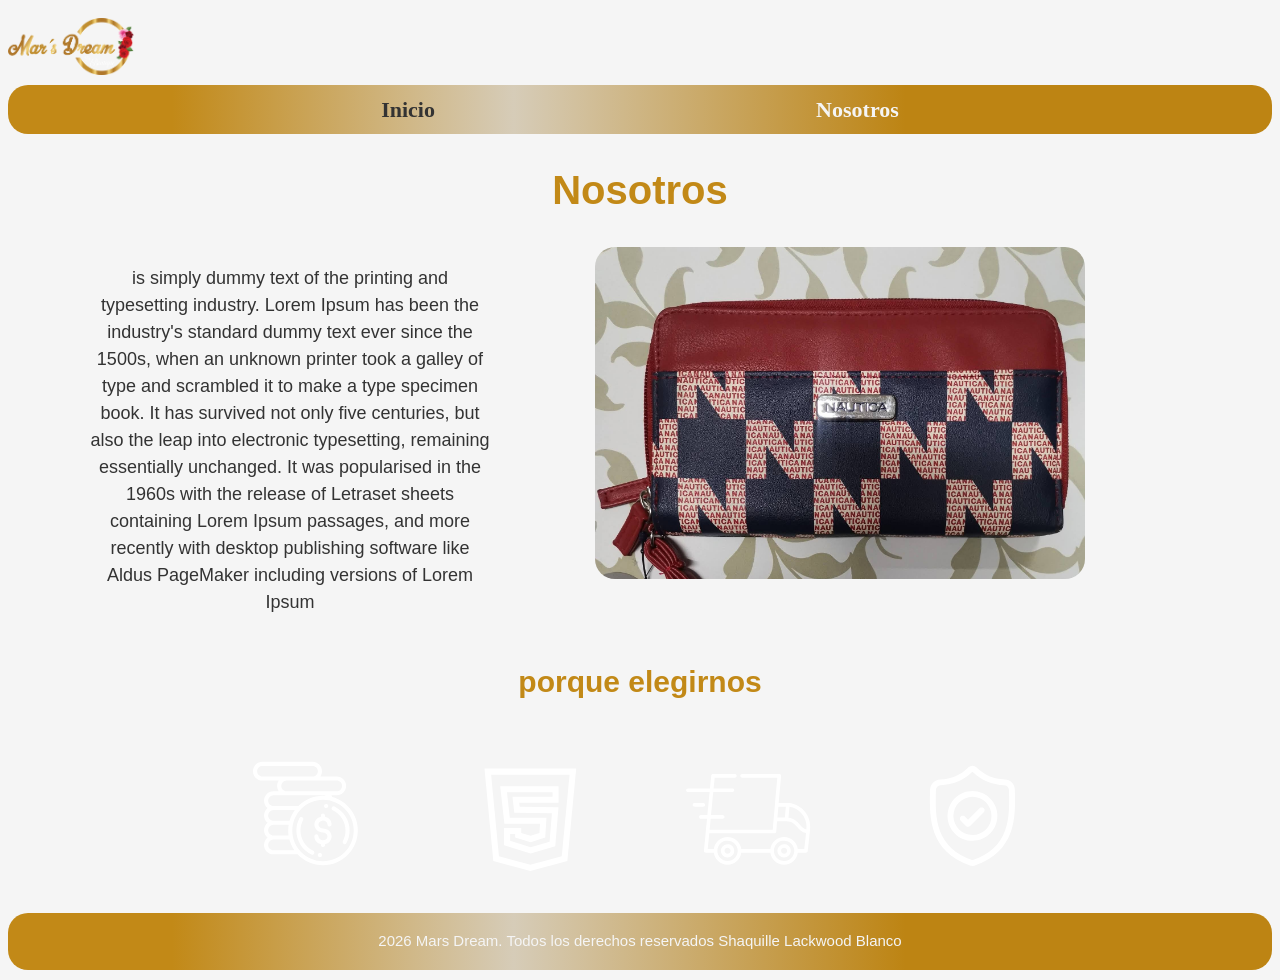
==== nosotros.html @ e01a8fad "finalizado" ====
<!DOCTYPE html>
<html lang="en">
<head>
    <meta charset="UTF-8">
    <meta name="viewport" content="width=device-width, initial-scale=1.0">
    <title>Store page</title>
    <link rel="icon" type="image/png" href="img/mars_dream.png">
    <link rel="preload" href="css/styles.css" as="style">
    <link href="css/styles.css" rel="stylesheet">
    <link rel="preload" href="css/normalize.css" as="style">
    <link rel="stylesheet" href="normalize.css">
    <link rel="preconnect" href="https://fonts.googleapis.com">
    <link rel="preconnect" href="https://fonts.gstatic.com" crossorigin>
    <link href="https://fonts.googleapis.com/css2?family=Playfair+Display:wght@400..900&display=swap" rel="stylesheet">
</head>
<body>      
      <header class="header"> 
        <a class="header__logo" href="index.html">
            <img src="img/mars_dream.png" alt="mars_logo">
        </a>
      </header>
            <nav class="navegacion">
                <a class="navegacion__link" href="index.html">Inicio</a>
                <a class="navegacion__link--active" href="nosotros.html">Nosotros</a>
            </nav>
      <main class="contenedor">
        <h1>Nosotros</h1>
        <div class="nosotros">
          <img class="nosotros__imagen" src="img/17.1.jpg" alt="imagen_nosotros">
          <p class="nosotros_text">
            is simply dummy text of the printing and typesetting industry. Lorem Ipsum 
            has been the industry's standard dummy text ever since the 1500s, when an unknown 
            printer took a galley of type and scrambled it to make a type specimen book. It has 
            survived not only five centuries, but also the leap into electronic typesetting, remaining 
            essentially unchanged. It was popularised in the 1960s with the release of Letraset sheets 
            containing Lorem Ipsum passages, and more recently with desktop publishing software like Aldus 
            PageMaker including versions of Lorem Ipsum
          </p>
        </div>
        <h2>porque elegirnos</h2>
        <div class="iconos">
          <img class="iconos__img" src="img/icono_1.png" alt="img">
          <img class="iconos__img" src="img/icono_2.png" alt="img">
          <img class="iconos__img" src="img/icono_3.png" alt="img">
          <img class="iconos__img" src="img/icono_4.png" alt="img">
        </div>
      </main>
      <footer class="footer">
            <p class="footer__text">2026 Mars Dream. Todos los derechos reservados Shaquille Lackwood Blanco</p>
      </footer>
        
</body>
</html>
---- css/styles.css ----
:root{
    /*paleta de colores****************************/
    --base: #f5f5f5;
    --oscuro: #333;
    --gris: #8f8585;
    --dorado: rgba(194, 137, 23, 1);
    /*fuentes***************************************/
    --fuente_principal: 'Arial', Helvetica, sans-serif;
}

html {
  box-sizing: border-box;
  font-size: 62.5%;
  scroll-snap-type: y mandatory;
}
*, *:before, *:after {
  box-sizing: inherit;
}

/*globales*****************************************/

body{
    font-size: 1.6rem;
    line-height: 1.5;
    background-color: var(--base);
}

p{
    font-family: Arial, Helvetica, sans-serif;
   
}

a{
    text-decoration: none;
    color: var(--base);
    font-size: 2.2rem;
    font-weight: bold;
    padding: .8rem;
}

h1, h2, h3{
    text-align: center;
    color: var(--dorado);
    font-family: var(--fuente_principal);
}

h1{
    font-size: 4rem;
}
h2{
    font-size: 3rem;
}
h3{
    font-size: 2rem;
}

img{
    max-width: 100%;
}

.container{
    max-width: 120rem;
    margin: 0 auto;
}

/*header design*********************************************/
.header{
    display: flex;
    justify-content: left;
}

.header__logo{
    width: 10%;
    display: flex;
    flex-direction: column;
    padding: 1rem 0;
}

@media (max-width: 988px) {
    .header{
        display: flex;
        justify-content: center   
    }
    .header__logo{
        width: 20%;
    }
        }
@media (max-width: 393px) {
    .header{
        display: flex;
        justify-content: center   
    }
    .header__logo{
        width: 30%;
    }
        }

/*footer***********************************************************/
.footer{
    background: linear-gradient(90deg, rgba(194, 137, 23, 1) 13%, rgba(214, 204, 184, 1) 40%, rgba(189, 132, 19, 1) 71%);
    padding: .2rem;
    margin: 1rem auto;
    border-radius: 2rem;
}    
.footer__text{
    font-family: var(--fuente_principal);
    color: var(--base);
    font-size: 1.5rem;
    text-align: center;
}
        
/*nav design***********************************/
    .navegacion{
        background: linear-gradient(90deg, rgba(194, 137, 23, 1) 13%, rgba(214, 204, 184, 1) 40%, rgba(189, 132, 19, 1) 71%);
        display: flex;
        justify-content: space-evenly;
        border-radius: 2rem;
    }
    @media (max-width: 988px) {
        .navegacion{
            flex-direction: column;
            align-items: center;
        }
    }
   /* mouse over interaccion del navegador de pagina*/ 
   .navegacion__link,
   .navegacion__link--active :hover{
    color: var(--oscuro);
   }
 
/*design del main********************************************************/

/*grid*******************************************/
   .grid{
    display: grid;
    grid-template-columns: repeat(2, 1fr);
    justify-content: center;
    column-gap: 2rem;
   }
   @media (min-width: 450px) {
       .grid{
           grid-template-columns: repeat(3, 1fr);
       }
   }
 
   .shadow{
        box-shadow: 0px 2px 53px -24px rgba(194,137,23,0.75);
        -webkit-box-shadow: 0px 2px 53px -24px rgba(194,137,23,0.75);
        -moz-box-shadow: 0px 2px 53px -24px rgba(194,137,23,0.75);
        padding: 3rem;
        border-radius: .5rem;
   }
   .producto{
        display: flex;
        flex-direction: column;
        justify-content: center;
   }
   .producto :hover{
        .producto__imagen{
            transform: scale(1.1);
            transition: all .3s ease-in-out;
        }
   }
   .producto__imagen{
        border-radius: 2rem;
        width: 36%;
        display: block;
        margin: 0 auto; 
   }
   .producto__infomacion{
        display: flex;
        flex-direction: column;
        align-items: center;
        font-size: 2rem;
        font-weight: bold;
        margin-top: 1rem;
   }
   .producto__nombre{
        margin-bottom: 1%;
   }
   .producto__precio{
        margin-top: 0%;
        font-size: 1.8rem;
   }
  
/*nosotros design**************************************************************************************************************************************/
   .nosotros__imagen{
    width: 70%;
    border-radius: 2rem;
    display: block;
    margin: 0 auto;
    grid-column: 2 / 3;
   }
   .nosotros_text{
    font-family: Arial, Helvetica, sans-serif;
    font-size: 1.8rem;
    text-align: center;
    color: var(--oscuro);
    grid-column: 1 / 2;
    grid-row: 1 / 2;
   }
   .nosotros{
    display: grid;
    grid-template-columns: 40rem 70rem;
    justify-content: center;
   }
    @media (max-width: 450px) {
      .nosotros{
        display: flex;
        flex-direction: column;
        align-items: center;
      }
      .nosotros__imagen{
        width: 80%;
      }
   }
   .iconos{
    display: flex;
    flex-direction: row;
    justify-content: center;
   }
   @media (max-width: 450px) {
    .iconos{
       display: grid;
       grid-template-columns: auto auto;
       grid-template-rows: auto auto;
    }
    .iconos__img{
        width: 60%;
        display: block;
        margin: 0 auto;
    }
   }
---- css/styles.css ----
:root{
    /*paleta de colores****************************/
    --base: #f5f5f5;
    --oscuro: #333;
    --gris: #8f8585;
    --dorado: rgba(194, 137, 23, 1);
    /*fuentes***************************************/
    --fuente_principal: 'Arial', Helvetica, sans-serif;
}

html {
  box-sizing: border-box;
  font-size: 62.5%;
  scroll-snap-type: y mandatory;
}
*, *:before, *:after {
  box-sizing: inherit;
}

/*globales*****************************************/

body{
    font-size: 1.6rem;
    line-height: 1.5;
    background-color: var(--base);
}

p{
    font-family: Arial, Helvetica, sans-serif;
   
}

a{
    text-decoration: none;
    color: var(--base);
    font-size: 2.2rem;
    font-weight: bold;
    padding: .8rem;
}

h1, h2, h3{
    text-align: center;
    color: var(--dorado);
    font-family: var(--fuente_principal);
}

h1{
    font-size: 4rem;
}
h2{
    font-size: 3rem;
}
h3{
    font-size: 2rem;
}

img{
    max-width: 100%;
}

.container{
    max-width: 120rem;
    margin: 0 auto;
}

/*header design*********************************************/
.header{
    display: flex;
    justify-content: left;
}

.header__logo{
    width: 10%;
    display: flex;
    flex-direction: column;
    padding: 1rem 0;
}

@media (max-width: 988px) {
    .header{
        display: flex;
        justify-content: center   
    }
    .header__logo{
        width: 20%;
    }
        }
@media (max-width: 393px) {
    .header{
        display: flex;
        justify-content: center   
    }
    .header__logo{
        width: 30%;
    }
        }

/*footer***********************************************************/
.footer{
    background: linear-gradient(90deg, rgba(194, 137, 23, 1) 13%, rgba(214, 204, 184, 1) 40%, rgba(189, 132, 19, 1) 71%);
    padding: .2rem;
    margin: 1rem auto;
    border-radius: 2rem;
}    
.footer__text{
    font-family: var(--fuente_principal);
    color: var(--base);
    font-size: 1.5rem;
    text-align: center;
}
        
/*nav design***********************************/
    .navegacion{
        background: linear-gradient(90deg, rgba(194, 137, 23, 1) 13%, rgba(214, 204, 184, 1) 40%, rgba(189, 132, 19, 1) 71%);
        display: flex;
        justify-content: space-evenly;
        border-radius: 2rem;
    }
    @media (max-width: 988px) {
        .navegacion{
            flex-direction: column;
            align-items: center;
        }
    }
   /* mouse over interaccion del navegador de pagina*/ 
   .navegacion__link,
   .navegacion__link--active :hover{
    color: var(--oscuro);
   }
 
/*design del main********************************************************/

/*grid*******************************************/
   .grid{
    display: grid;
    grid-template-columns: repeat(2, 1fr);
    justify-content: center;
    column-gap: 2rem;
   }
   @media (min-width: 450px) {
       .grid{
           grid-template-columns: repeat(3, 1fr);
       }
   }
 
   .shadow{
        box-shadow: 0px 2px 53px -24px rgba(194,137,23,0.75);
        -webkit-box-shadow: 0px 2px 53px -24px rgba(194,137,23,0.75);
        -moz-box-shadow: 0px 2px 53px -24px rgba(194,137,23,0.75);
        padding: 3rem;
        border-radius: .5rem;
   }
   .producto{
        display: flex;
        flex-direction: column;
        justify-content: center;
   }
   .producto :hover{
        .producto__imagen{
            transform: scale(1.1);
            transition: all .3s ease-in-out;
        }
   }
   .producto__imagen{
        border-radius: 2rem;
        width: 36%;
        display: block;
        margin: 0 auto; 
   }
   .producto__infomacion{
        display: flex;
        flex-direction: column;
        align-items: center;
        font-size: 2rem;
        font-weight: bold;
        margin-top: 1rem;
   }
   .producto__nombre{
        margin-bottom: 1%;
   }
   .producto__precio{
        margin-top: 0%;
        font-size: 1.8rem;
   }
  
/*nosotros design**************************************************************************************************************************************/
   .nosotros__imagen{
    width: 70%;
    border-radius: 2rem;
    display: block;
    margin: 0 auto;
    grid-column: 2 / 3;
   }
   .nosotros_text{
    font-family: Arial, Helvetica, sans-serif;
    font-size: 1.8rem;
    text-align: center;
    color: var(--oscuro);
    grid-column: 1 / 2;
    grid-row: 1 / 2;
   }
   .nosotros{
    display: grid;
    grid-template-columns: 40rem 70rem;
    justify-content: center;
   }
    @media (max-width: 450px) {
      .nosotros{
        display: flex;
        flex-direction: column;
        align-items: center;
      }
      .nosotros__imagen{
        width: 80%;
      }
   }
   .iconos{
    display: flex;
    flex-direction: row;
    justify-content: center;
   }
   @media (max-width: 450px) {
    .iconos{
       display: grid;
       grid-template-columns: auto auto;
       grid-template-rows: auto auto;
    }
    .iconos__img{
        width: 60%;
        display: block;
        margin: 0 auto;
    }
   }
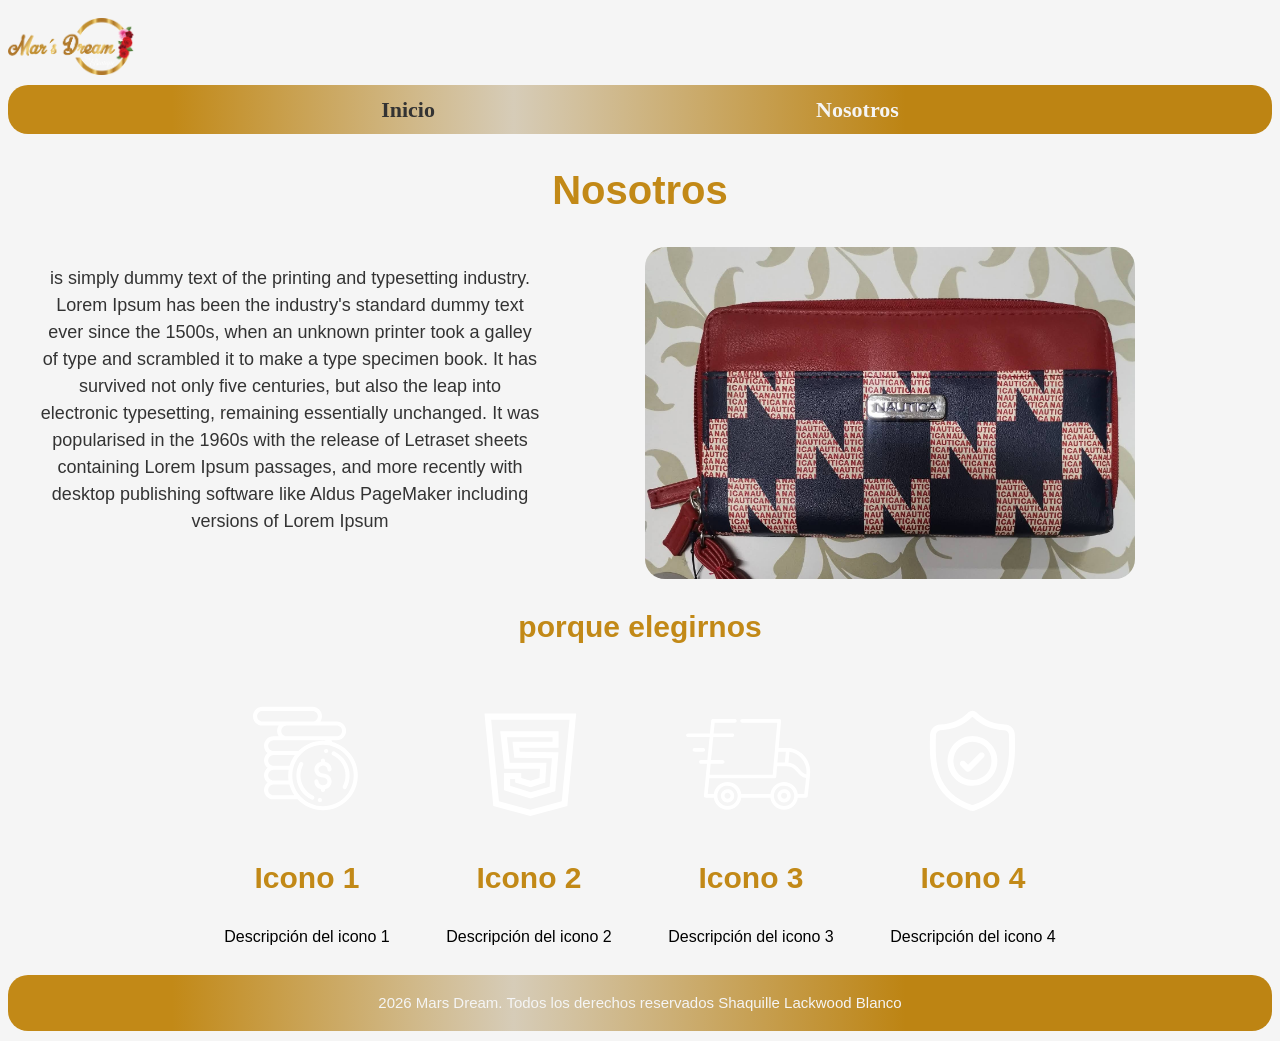
==== commit c8ff22d0: "finalizado" ====
--- a/nosotros.html
+++ b/nosotros.html
@@ -37,14 +37,35 @@
             PageMaker including versions of Lorem Ipsum
           </p>
         </div>
-        <h2>porque elegirnos</h2>
+      </main>
+      <section>
+         <h2>porque elegirnos</h2>
         <div class="iconos">
-          <img class="iconos__img" src="img/icono_1.png" alt="img">
-          <img class="iconos__img" src="img/icono_2.png" alt="img">
-          <img class="iconos__img" src="img/icono_3.png" alt="img">
-          <img class="iconos__img" src="img/icono_4.png" alt="img">
+          <div class="iconos__infomacion">
+            <img class="iconos__img" src="img/icono_1.png" alt="img">
+            <h2 class="iconos__titulo">Icono 1</h2>
+            <p class="iconos__texto">Descripción del icono 1</p>
+          </div>
+
+          <div class="iconos__infomacion">
+            <img class="iconos__img" src="img/icono_2.png" alt="img">
+            <h2 class="iconos__titulo">Icono 2</h2>
+            <p class="iconos__texto">Descripción del icono 2</p>
+          </div>
+
+          <div class="iconos__infomacion">
+            <img class="iconos__img" src="img/icono_3.png" alt="img">
+            <h2 class="iconos__titulo">Icono 3</h2>
+            <p class="iconos__texto">Descripción del icono 3</p>
+          </div>
+          
+          <div class="iconos__infomacion">
+            <img class="iconos__img" src="img/icono_4.png" alt="img">
+            <h2 class="iconos__titulo">Icono 4</h2>
+            <p class="iconos__texto">Descripción del icono 4</p>
+          </div>
         </div>
-      </main>
+      </section>
       <footer class="footer">
             <p class="footer__text">2026 Mars Dream. Todos los derechos reservados Shaquille Lackwood Blanco</p>
       </footer>
--- a/css/styles.css
+++ b/css/styles.css
@@ -27,7 +27,7 @@
 
 p{
     font-family: Arial, Helvetica, sans-serif;
-   
+    text-align: center;
 }
 
 a{
@@ -201,9 +201,19 @@
    }
    .nosotros{
     display: grid;
-    grid-template-columns: 40rem 70rem;
-    justify-content: center;
-   }
+    grid-template-columns: 50rem 70rem;
+    justify-content: center;
+    margin-bottom: 2rem;
+   }
+    .iconos{
+    display: flex;
+    flex-direction: row;
+    justify-content: center;
+   }
+    .iconos__titulo{
+        align-items: center;
+        margin-top: 0%;
+    }
     @media (max-width: 450px) {
       .nosotros{
         display: flex;
@@ -213,14 +223,7 @@
       .nosotros__imagen{
         width: 80%;
       }
-   }
-   .iconos{
-    display: flex;
-    flex-direction: row;
-    justify-content: center;
-   }
-   @media (max-width: 450px) {
-    .iconos{
+       .iconos{
        display: grid;
        grid-template-columns: auto auto;
        grid-template-rows: auto auto;
@@ -230,4 +233,59 @@
         display: block;
         margin: 0 auto;
     }
-   }+   }
+  /**producto*******************************************************************/
+
+  .vestido{
+    display: grid;
+    grid-template-columns: 40rem 50rem;
+    grid-template-rows: 30rem 50rem;
+    justify-content: center;
+    column-gap: 2rem;
+  }
+  .vestido__imagen{
+    border-radius: 2rem;
+    grid-row: 1/3;
+  }
+  .vestido__descripcion{
+   text-align: center;
+   padding-top: 2rem;
+  }
+ .formulario{
+ 
+ }
+ .formulario__campo{
+    font-size: 1.8rem;
+    background-color: var(--dorado);
+    border-radius: 1rem;
+    border: none;
+    color: var(--base);
+    padding: 1rem;
+ }
+
+ .formulario__submit{
+    font-family: var(--fuente_principal);
+    background-color: var(--dorado);
+    font-size: 1.8rem;
+    margin-top: 2rem;
+    border-radius: 1rem;
+    color: var(--base);
+    border:none;
+    padding: 2rem;
+    cursor: pointer;
+ }
+
+ @media (max-width: 450px) {
+     .vestido{
+        display: flex;
+        flex-direction: column;
+     }
+     .formulario{
+        display: grid;
+        grid-template-columns: 20rem 20rem;
+        column-gap: 2rem;
+     }
+     .formulario__submit{
+        grid-column: 1/3;
+     }
+ }
--- a/css/styles.css
+++ b/css/styles.css
@@ -27,7 +27,7 @@
 
 p{
     font-family: Arial, Helvetica, sans-serif;
-   
+    text-align: center;
 }
 
 a{
@@ -201,9 +201,19 @@
    }
    .nosotros{
     display: grid;
-    grid-template-columns: 40rem 70rem;
-    justify-content: center;
-   }
+    grid-template-columns: 50rem 70rem;
+    justify-content: center;
+    margin-bottom: 2rem;
+   }
+    .iconos{
+    display: flex;
+    flex-direction: row;
+    justify-content: center;
+   }
+    .iconos__titulo{
+        align-items: center;
+        margin-top: 0%;
+    }
     @media (max-width: 450px) {
       .nosotros{
         display: flex;
@@ -213,14 +223,7 @@
       .nosotros__imagen{
         width: 80%;
       }
-   }
-   .iconos{
-    display: flex;
-    flex-direction: row;
-    justify-content: center;
-   }
-   @media (max-width: 450px) {
-    .iconos{
+       .iconos{
        display: grid;
        grid-template-columns: auto auto;
        grid-template-rows: auto auto;
@@ -230,4 +233,59 @@
         display: block;
         margin: 0 auto;
     }
-   }+   }
+  /**producto*******************************************************************/
+
+  .vestido{
+    display: grid;
+    grid-template-columns: 40rem 50rem;
+    grid-template-rows: 30rem 50rem;
+    justify-content: center;
+    column-gap: 2rem;
+  }
+  .vestido__imagen{
+    border-radius: 2rem;
+    grid-row: 1/3;
+  }
+  .vestido__descripcion{
+   text-align: center;
+   padding-top: 2rem;
+  }
+ .formulario{
+ 
+ }
+ .formulario__campo{
+    font-size: 1.8rem;
+    background-color: var(--dorado);
+    border-radius: 1rem;
+    border: none;
+    color: var(--base);
+    padding: 1rem;
+ }
+
+ .formulario__submit{
+    font-family: var(--fuente_principal);
+    background-color: var(--dorado);
+    font-size: 1.8rem;
+    margin-top: 2rem;
+    border-radius: 1rem;
+    color: var(--base);
+    border:none;
+    padding: 2rem;
+    cursor: pointer;
+ }
+
+ @media (max-width: 450px) {
+     .vestido{
+        display: flex;
+        flex-direction: column;
+     }
+     .formulario{
+        display: grid;
+        grid-template-columns: 20rem 20rem;
+        column-gap: 2rem;
+     }
+     .formulario__submit{
+        grid-column: 1/3;
+     }
+ }
